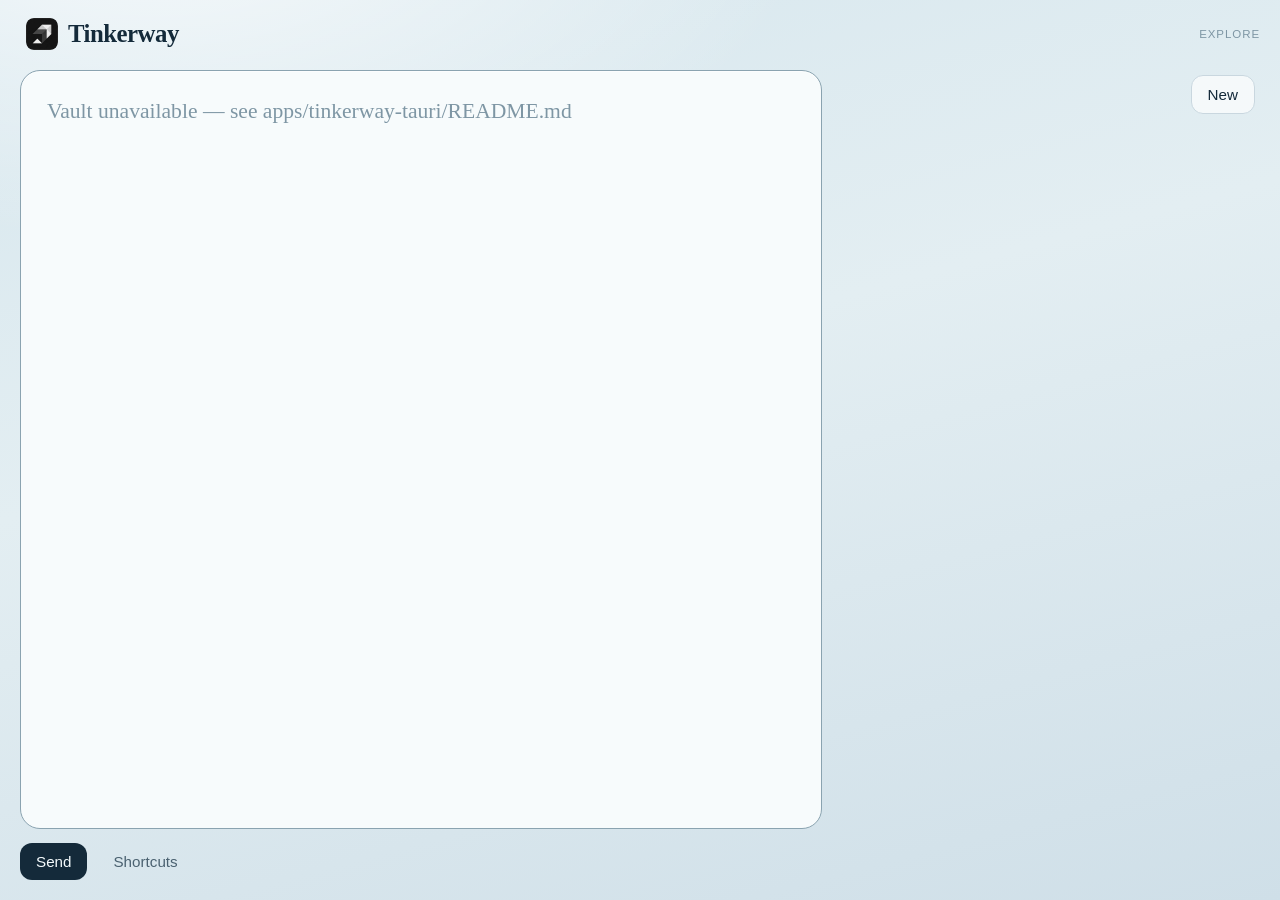
==== apps/tinkerway-tauri/ui/index.html @ d60126c3 "Try private capture in Tauri (bake-off explore). Add apps/tinkerway-tauri beside the GPUI shell: Tau" ====
<!DOCTYPE html>
<html lang="en">
  <head>
    <meta charset="UTF-8" />
    <meta name="viewport" content="width=device-width, initial-scale=1.0" />
    <title>Tinkerway</title>
    <link rel="stylesheet" href="styles.css" />
  </head>
  <body>
    <div id="app" class="app">
      <header class="topbar">
        <button type="button" class="brand" id="btn-home" aria-label="Tinkerway home">
          <img src="tinkerway-icon.png" width="32" height="32" alt="" />
          <span class="brand-name">Tinkerway</span>
        </button>
        <span class="explore-tag" title="Bake-off shell — not the shipping GPUI app">explore</span>
      </header>

      <main id="home" class="home">
        <section class="compose-pane" aria-label="Write">
          <div id="write-card" class="write-card">
            <textarea
              id="compose"
              class="compose"
              placeholder="What's new?"
              rows="8"
              spellcheck="true"
              autofocus
            ></textarea>
          </div>
          <div id="read-card" class="read-card hidden" aria-live="polite">
            <pre id="read-body" class="read-body"></pre>
          </div>
          <div class="compose-actions">
            <button type="button" class="btn primary" id="btn-send">Send</button>
            <button type="button" class="btn ghost" id="btn-shortcuts">Shortcuts</button>
          </div>
        </section>

        <aside class="library" aria-label="Library">
          <div class="library-toolbar">
            <button type="button" class="btn secondary" id="btn-new">New</button>
          </div>
          <ul id="note-list" class="note-list"></ul>
        </aside>
      </main>

      <section id="shortcuts" class="shortcuts hidden" aria-label="Shortcuts">
        <div class="shortcuts-panel">
          <h1>Shortcuts</h1>
          <ul>
            <li><kbd data-mod>⌘</kbd><kbd>Enter</kbd> Send</li>
            <li><kbd data-mod>⌘</kbd><kbd>N</kbd> New</li>
            <li><kbd>?</kbd> Shortcuts (after leaving the field)</li>
            <li><kbd>Esc</kbd> Leave / close</li>
          </ul>
          <p class="hint">Enter stays a newline in the writing field.</p>
          <button type="button" class="btn primary" id="btn-close-shortcuts">Back</button>
        </div>
      </section>
    </div>
    <script src="app.js"></script>
  </body>
</html>
---- apps/tinkerway-tauri/ui/styles.css ----
:root {
  --mist: #f7fbfc;
  --ink: #142a3a;
  --time: #7e96a4;
  --horizon: #c9d7df;
  --slate: #4a6170;
  --focus: #8aa3b0;
  --card: #eef5f7;
  --page: #e3eef2;
  --library: 420px;
  --row: 72px;
  --radius: 20px;
  --font: "Iowan Old Style", "Palatino Linotype", Palatino, "Book Antiqua", Georgia, serif;
  --ui: "Avenir Next", "Segoe UI", "Helvetica Neue", sans-serif;
}

* {
  box-sizing: border-box;
}

html,
body {
  margin: 0;
  height: 100%;
  background:
    radial-gradient(1200px 600px at 12% -10%, #ffffffcc, transparent 55%),
    linear-gradient(165deg, #d7e7ee 0%, var(--page) 42%, #cfdfe8 100%);
  color: var(--ink);
  font-family: var(--ui);
}

.app {
  height: 100%;
  display: flex;
  flex-direction: column;
  min-height: 100vh;
}

.topbar {
  display: flex;
  align-items: center;
  gap: 12px;
  padding: 14px 20px 8px;
}

.brand {
  display: inline-flex;
  align-items: center;
  gap: 10px;
  border: 0;
  background: transparent;
  color: var(--ink);
  cursor: pointer;
  padding: 4px 6px;
  border-radius: 12px;
}

.brand:hover {
  background: #ffffff55;
}

.brand img {
  border-radius: 8px;
  display: block;
}

.brand-name {
  font-family: var(--font);
  font-size: 1.55rem;
  font-weight: 600;
  letter-spacing: -0.02em;
}

.explore-tag {
  margin-left: auto;
  font-size: 0.72rem;
  letter-spacing: 0.08em;
  text-transform: uppercase;
  color: var(--time);
}

.home {
  flex: 1;
  display: grid;
  grid-template-columns: 1fr var(--library);
  gap: 18px;
  padding: 8px 20px 20px;
  min-height: 0;
}

.compose-pane {
  display: flex;
  flex-direction: column;
  min-width: 0;
  min-height: 0;
  animation: rise 420ms ease-out;
}

.write-card,
.read-card {
  flex: 1;
  min-height: 280px;
  background: var(--mist);
  border: 1px solid color-mix(in srgb, var(--horizon) 85%, var(--slate));
  border-radius: var(--radius);
  padding: 22px 24px;
  box-shadow: 0 1px 0 #ffffffaa inset;
}

.write-card:focus-within {
  border-color: var(--focus);
}

.compose {
  width: 100%;
  height: 100%;
  min-height: 240px;
  resize: none;
  border: 0;
  outline: none;
  background: transparent;
  color: var(--ink);
  font-family: var(--font);
  font-size: 1.35rem;
  line-height: 1.55;
}

.compose::placeholder {
  color: var(--time);
}

.read-body {
  margin: 0;
  white-space: pre-wrap;
  word-break: break-word;
  font-family: var(--font);
  font-size: 1.35rem;
  line-height: 1.55;
  color: var(--ink);
}

.compose-actions {
  display: flex;
  gap: 10px;
  margin-top: 14px;
}

.library {
  display: flex;
  flex-direction: column;
  min-height: 0;
  border: 1px solid transparent;
  border-radius: calc(var(--radius) - 4px);
  padding: 4px;
  animation: rise 520ms ease-out;
}

.library:focus-within {
  border-color: var(--focus);
}

.library-toolbar {
  display: flex;
  justify-content: flex-end;
  margin-bottom: 8px;
}

.note-list {
  list-style: none;
  margin: 0;
  padding: 0;
  overflow: auto;
  flex: 1;
  min-height: 0;
}

.note-row {
  height: var(--row);
  min-height: var(--row);
  max-height: var(--row);
  display: flex;
  flex-direction: column;
  justify-content: center;
  gap: 4px;
  padding: 0 14px;
  border-radius: 14px;
  cursor: pointer;
  border: 0;
  width: 100%;
  text-align: left;
  background: transparent;
  color: inherit;
  font: inherit;
}

.note-row:hover {
  background: #ffffff66;
}

.note-row.active {
  background: #ffffffaa;
}

.note-title {
  font-family: var(--font);
  font-size: 1.05rem;
  white-space: nowrap;
  overflow: hidden;
  text-overflow: ellipsis;
}

.note-time {
  font-size: 0.78rem;
  color: var(--time);
}

.btn {
  border: 0;
  border-radius: 12px;
  padding: 10px 16px;
  font: inherit;
  font-size: 0.95rem;
  cursor: pointer;
  transition: transform 120ms ease, background 160ms ease;
}

.btn:active {
  transform: translateY(1px);
}

.btn.primary {
  background: var(--ink);
  color: #f4fafc;
}

.btn.secondary {
  background: #ffffffaa;
  color: var(--ink);
  border: 1px solid var(--horizon);
}

.btn.ghost {
  background: transparent;
  color: var(--slate);
}

.shortcuts {
  position: fixed;
  inset: 0;
  background: color-mix(in srgb, var(--page) 72%, #0a1a24);
  display: grid;
  place-items: center;
  padding: 24px;
  animation: fade 180ms ease;
}

.shortcuts-panel {
  width: min(420px, 100%);
  background: var(--mist);
  border-radius: var(--radius);
  border: 1px solid var(--horizon);
  padding: 28px 26px;
}

.shortcuts-panel h1 {
  margin: 0 0 16px;
  font-family: var(--font);
  font-size: 1.6rem;
}

.shortcuts-panel ul {
  margin: 0 0 12px;
  padding: 0;
  list-style: none;
  display: grid;
  gap: 10px;
}

.shortcuts-panel li {
  display: flex;
  align-items: center;
  gap: 8px;
  color: var(--slate);
}

kbd {
  display: inline-flex;
  align-items: center;
  justify-content: center;
  min-width: 1.6em;
  padding: 2px 7px;
  border-radius: 6px;
  border: 1px solid var(--horizon);
  background: #fff;
  font-family: var(--ui);
  font-size: 0.8rem;
  color: var(--ink);
}

.hint {
  color: var(--time);
  font-size: 0.85rem;
  margin: 0 0 18px;
}

.hidden {
  display: none !important;
}

@keyframes rise {
  from {
    opacity: 0;
    transform: translateY(8px);
  }
  to {
    opacity: 1;
    transform: translateY(0);
  }
}

@keyframes fade {
  from {
    opacity: 0;
  }
  to {
    opacity: 1;
  }
}

@media (max-width: 900px) {
  .home {
    grid-template-columns: 1fr;
  }

  .library {
    max-height: 40vh;
  }
}
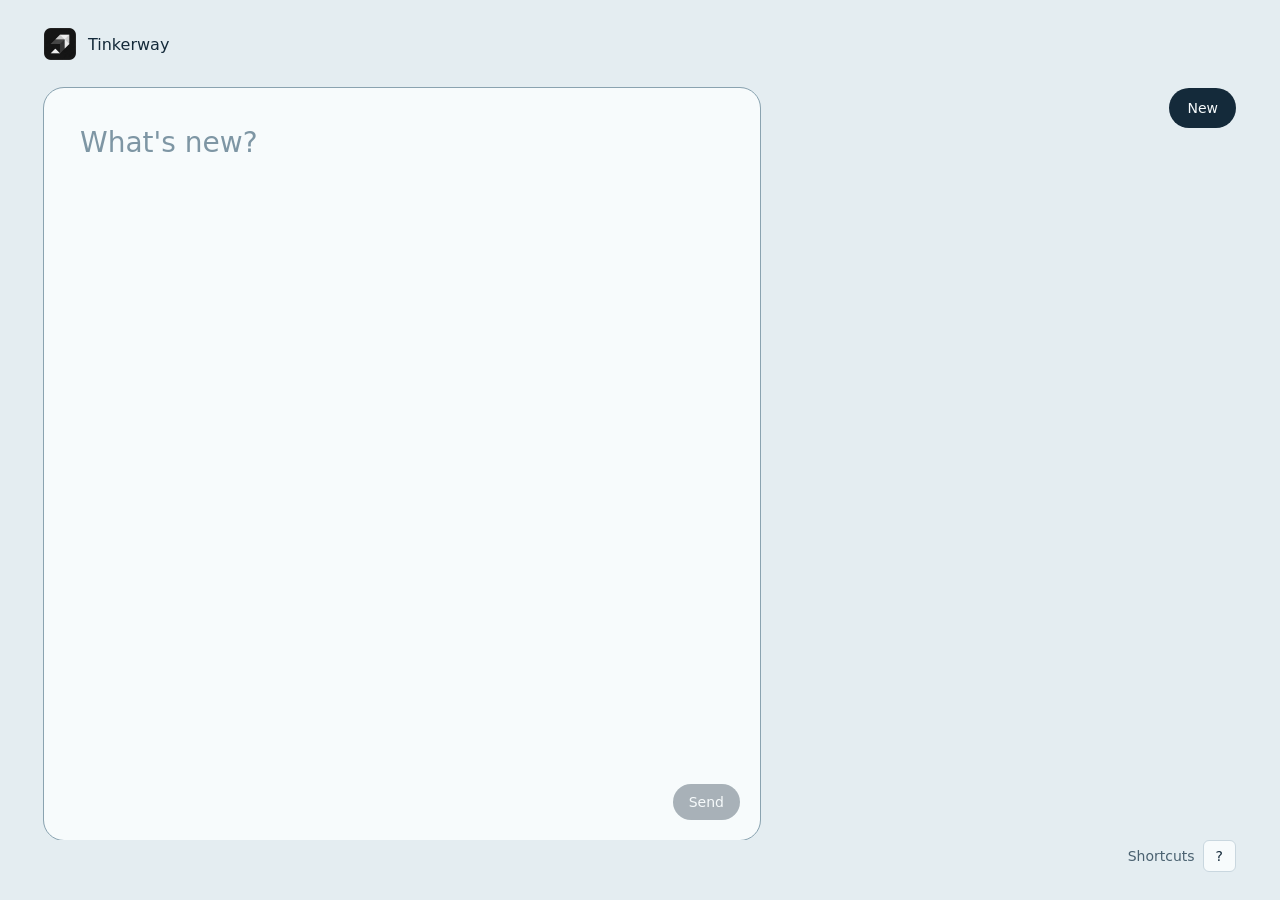
==== commit 0c396fca: "Match Tauri capture chrome to GPUI Demo v1. Bring the bake-off shell to the same layout and demo pat" ====
--- a/apps/tinkerway-tauri/ui/index.html
+++ b/apps/tinkerway-tauri/ui/index.html
@@ -8,56 +8,96 @@
   </head>
   <body>
     <div id="app" class="app">
-      <header class="topbar">
+      <header class="chrome">
         <button type="button" class="brand" id="btn-home" aria-label="Tinkerway home">
           <img src="tinkerway-icon.png" width="32" height="32" alt="" />
           <span class="brand-name">Tinkerway</span>
         </button>
-        <span class="explore-tag" title="Bake-off shell — not the shipping GPUI app">explore</span>
+        <div id="breadcrumb" class="breadcrumb hidden" aria-hidden="true">
+          <span class="crumb-sep">></span>
+          <span class="crumb-label">Shortcuts</span>
+        </div>
+        <button
+          type="button"
+          class="chrome-close hidden"
+          id="btn-close-shortcuts"
+          aria-label="Close shortcuts"
+        >
+          ×
+        </button>
       </header>
 
       <main id="home" class="home">
         <section class="compose-pane" aria-label="Write">
-          <div id="write-card" class="write-card">
+          <div id="write-card" class="mist-card write-card">
             <textarea
               id="compose"
               class="compose"
               placeholder="What's new?"
-              rows="8"
               spellcheck="true"
               autofocus
             ></textarea>
+            <button type="button" class="pill send" id="btn-send" disabled>
+              <span class="pill-label">Send</span>
+              <span class="pill-chord hidden" id="send-chord" data-chord="mod-enter"></span>
+            </button>
           </div>
-          <div id="read-card" class="read-card hidden" aria-live="polite">
-            <pre id="read-body" class="read-body"></pre>
-          </div>
-          <div class="compose-actions">
-            <button type="button" class="btn primary" id="btn-send">Send</button>
-            <button type="button" class="btn ghost" id="btn-shortcuts">Shortcuts</button>
+          <div id="read-card" class="mist-card read-card hidden" aria-live="polite">
+            <div class="view-label">View</div>
+            <div id="read-body" class="read-body"></div>
           </div>
         </section>
 
         <aside class="library" aria-label="Library">
           <div class="library-toolbar">
-            <button type="button" class="btn secondary" id="btn-new">New</button>
+            <button type="button" class="pill new" id="btn-new">
+              <span class="pill-label">New</span>
+              <span class="pill-chord hidden" id="new-chord" data-chord="mod-n"></span>
+            </button>
           </div>
           <ul id="note-list" class="note-list"></ul>
         </aside>
       </main>
 
-      <section id="shortcuts" class="shortcuts hidden" aria-label="Shortcuts">
-        <div class="shortcuts-panel">
-          <h1>Shortcuts</h1>
-          <ul>
-            <li><kbd data-mod>⌘</kbd><kbd>Enter</kbd> Send</li>
-            <li><kbd data-mod>⌘</kbd><kbd>N</kbd> New</li>
-            <li><kbd>?</kbd> Shortcuts (after leaving the field)</li>
-            <li><kbd>Esc</kbd> Leave / close</li>
-          </ul>
-          <p class="hint">Enter stays a newline in the writing field.</p>
-          <button type="button" class="btn primary" id="btn-close-shortcuts">Back</button>
-        </div>
+      <section id="shortcuts" class="shortcuts-page hidden" aria-label="Shortcuts">
+        <p class="shortcuts-intro">
+          Hold <kbd class="keycap" data-mod-name>Cmd</kbd> to see the shortcut keys anywhere in the
+          app.
+        </p>
+        <ul class="shortcut-rows">
+          <li class="shortcut-row">
+            <div class="shortcut-keys"><kbd class="keycap">?</kbd></div>
+            <span class="shortcut-label">Shortcuts</span>
+          </li>
+          <li class="shortcut-row">
+            <div class="shortcut-keys">
+              <kbd class="keycap" data-mod-name>Cmd</kbd>
+              <span class="plus">+</span>
+              <kbd class="keycap">Enter</kbd>
+            </div>
+            <span class="shortcut-label">Send</span>
+          </li>
+          <li class="shortcut-row">
+            <div class="shortcut-keys">
+              <kbd class="keycap" data-mod-name>Cmd</kbd>
+              <span class="plus">+</span>
+              <kbd class="keycap">N</kbd>
+            </div>
+            <span class="shortcut-label">New</span>
+          </li>
+          <li class="shortcut-row">
+            <div class="shortcut-keys"><kbd class="keycap">esc</kbd></div>
+            <span class="shortcut-label">Leave</span>
+          </li>
+        </ul>
       </section>
+
+      <footer class="shortcuts-hint">
+        <button type="button" class="hint-btn" id="btn-shortcuts">
+          <span>Shortcuts</span>
+          <kbd class="keycap">?</kbd>
+        </button>
+      </footer>
     </div>
     <script src="app.js"></script>
   </body>
--- a/apps/tinkerway-tauri/ui/styles.css
+++ b/apps/tinkerway-tauri/ui/styles.css
@@ -1,3 +1,5 @@
+/* Match GPUI Demo v1 capture chrome (app/src/home.rs). */
+
 :root {
   --mist: #f7fbfc;
   --ink: #142a3a;
@@ -5,13 +7,19 @@
   --horizon: #c9d7df;
   --slate: #4a6170;
   --focus: #8aa3b0;
-  --card: #eef5f7;
-  --page: #e3eef2;
+  --page: #e4edf1;
+  --view: #3e5563;
+  --chord: #c5d4de;
   --library: 420px;
   --row: 72px;
   --radius: 20px;
-  --font: "Iowan Old Style", "Palatino Linotype", Palatino, "Book Antiqua", Georgia, serif;
-  --ui: "Avenir Next", "Segoe UI", "Helvetica Neue", sans-serif;
+  --pad-x: 44px;
+  --ui:
+    system-ui,
+    -apple-system,
+    "Segoe UI",
+    "Helvetica Neue",
+    sans-serif;
 }
 
 * {
@@ -22,317 +30,385 @@
 body {
   margin: 0;
   height: 100%;
-  background:
-    radial-gradient(1200px 600px at 12% -10%, #ffffffcc, transparent 55%),
-    linear-gradient(165deg, #d7e7ee 0%, var(--page) 42%, #cfdfe8 100%);
+  background: var(--page);
   color: var(--ink);
   font-family: var(--ui);
 }
 
 .app {
   height: 100%;
+  min-height: 100vh;
   display: flex;
   flex-direction: column;
-  min-height: 100vh;
-}
-
-.topbar {
-  display: flex;
-  align-items: center;
+}
+
+.chrome {
+  display: flex;
+  flex-direction: row;
+  align-items: center;
+  padding: 28px var(--pad-x) 12px;
   gap: 12px;
-  padding: 14px 20px 8px;
+  flex-shrink: 0;
 }
 
 .brand {
   display: inline-flex;
   align-items: center;
-  gap: 10px;
+  gap: 12px;
   border: 0;
   background: transparent;
   color: var(--ink);
   cursor: pointer;
-  padding: 4px 6px;
-  border-radius: 12px;
-}
-
-.brand:hover {
-  background: #ffffff55;
+  padding: 0;
+  font: inherit;
 }
 
 .brand img {
-  border-radius: 8px;
   display: block;
+  /* Transparent treatment — no rounded mask that fights the PNG. */
 }
 
 .brand-name {
-  font-family: var(--font);
-  font-size: 1.55rem;
-  font-weight: 600;
-  letter-spacing: -0.02em;
-}
-
-.explore-tag {
+  font-size: 16px;
+  font-weight: 500;
+}
+
+.breadcrumb {
+  display: inline-flex;
+  align-items: center;
+  gap: 12px;
+  font-size: 16px;
+  font-weight: 500;
+}
+
+.crumb-sep {
+  color: var(--time);
+}
+
+.chrome-close {
   margin-left: auto;
-  font-size: 0.72rem;
-  letter-spacing: 0.08em;
-  text-transform: uppercase;
-  color: var(--time);
+  width: 32px;
+  height: 32px;
+  border: 0;
+  background: transparent;
+  color: var(--ink);
+  font-size: 22px;
+  line-height: 1;
+  cursor: pointer;
+  display: flex;
+  align-items: center;
+  justify-content: center;
 }
 
 .home {
   flex: 1;
-  display: grid;
-  grid-template-columns: 1fr var(--library);
-  gap: 18px;
-  padding: 8px 20px 20px;
-  min-height: 0;
+  display: flex;
+  flex-direction: row;
+  gap: 56px;
+  padding: 16px var(--pad-x) 0;
+  min-height: 0;
+  overflow: hidden;
 }
 
 .compose-pane {
+  flex: 1;
+  min-width: 0;
+  min-height: 0;
   display: flex;
   flex-direction: column;
-  min-width: 0;
-  min-height: 0;
-  animation: rise 420ms ease-out;
-}
-
-.write-card,
+}
+
+.mist-card {
+  position: relative;
+  flex: 1;
+  min-height: 0;
+  display: flex;
+  flex-direction: column;
+  background: var(--mist);
+  border-radius: var(--radius);
+  overflow: hidden;
+}
+
+.write-card {
+  /* Writing: no border — soft mist only (GPUI). */
+  border: 0;
+}
+
+.write-card:focus-within {
+  outline: 1px solid var(--focus);
+  outline-offset: 0;
+}
+
 .read-card {
-  flex: 1;
-  min-height: 280px;
-  background: var(--mist);
-  border: 1px solid color-mix(in srgb, var(--horizon) 85%, var(--slate));
-  border-radius: var(--radius);
-  padding: 22px 24px;
-  box-shadow: 0 1px 0 #ffffffaa inset;
-}
-
-.write-card:focus-within {
-  border-color: var(--focus);
+  border: 1px solid var(--horizon);
+  padding: 36px;
+  gap: 16px;
+  overflow: auto;
 }
 
 .compose {
+  flex: 1;
   width: 100%;
-  height: 100%;
-  min-height: 240px;
+  min-height: 0;
   resize: none;
   border: 0;
   outline: none;
   background: transparent;
   color: var(--ink);
-  font-family: var(--font);
-  font-size: 1.35rem;
-  line-height: 1.55;
+  font-family: var(--ui);
+  font-size: 28px;
+  line-height: 38px;
+  padding: 36px 36px 80px;
 }
 
 .compose::placeholder {
   color: var(--time);
+}
+
+.view-label {
+  font-size: 13px;
+  color: var(--slate);
 }
 
 .read-body {
   margin: 0;
   white-space: pre-wrap;
   word-break: break-word;
-  font-family: var(--font);
-  font-size: 1.35rem;
-  line-height: 1.55;
-  color: var(--ink);
-}
-
-.compose-actions {
-  display: flex;
-  gap: 10px;
-  margin-top: 14px;
+  font-family: var(--ui);
+  font-size: 28px;
+  line-height: 38px;
+  color: var(--view);
+}
+
+.pill {
+  display: inline-flex;
+  flex-direction: row;
+  align-items: center;
+  gap: 12px;
+  height: 36px;
+  padding: 0 16px;
+  border: 0;
+  border-radius: 18px;
+  background: var(--ink);
+  color: var(--mist);
+  font: inherit;
+  font-size: 14px;
+  font-weight: 500;
+  cursor: pointer;
+}
+
+.pill.new {
+  height: 40px;
+  padding: 0 18px;
+  border-radius: 20px;
+}
+
+.pill:disabled,
+.pill.is-dim {
+  opacity: 0.35;
+  cursor: default;
+}
+
+.pill-chord {
+  font-size: 13px;
+  font-weight: 400;
+  color: var(--chord);
+}
+
+.send {
+  position: absolute;
+  bottom: 20px;
+  right: 20px;
 }
 
 .library {
   display: flex;
   flex-direction: column;
-  min-height: 0;
-  border: 1px solid transparent;
-  border-radius: calc(var(--radius) - 4px);
-  padding: 4px;
-  animation: rise 520ms ease-out;
-}
-
-.library:focus-within {
-  border-color: var(--focus);
+  width: var(--library);
+  flex-shrink: 0;
+  min-height: 0;
+  gap: 48px;
 }
 
 .library-toolbar {
   display: flex;
   justify-content: flex-end;
-  margin-bottom: 8px;
+  flex-shrink: 0;
 }
 
 .note-list {
   list-style: none;
   margin: 0;
   padding: 0;
-  overflow: auto;
+  overflow-y: auto;
   flex: 1;
   min-height: 0;
 }
 
 .note-row {
+  display: flex;
+  flex-direction: row;
+  align-items: center;
+  gap: 20px;
   height: var(--row);
   min-height: var(--row);
   max-height: var(--row);
-  display: flex;
-  flex-direction: column;
-  justify-content: center;
-  gap: 4px;
-  padding: 0 14px;
-  border-radius: 14px;
-  cursor: pointer;
-  border: 0;
+  padding: 0 8px;
+  border: 0;
+  border-bottom: 1px solid var(--horizon);
+  border-radius: 0;
   width: 100%;
   text-align: left;
   background: transparent;
   color: inherit;
   font: inherit;
+  cursor: pointer;
+  flex-shrink: 0;
 }
 
 .note-row:hover {
-  background: #ffffff66;
-}
-
-.note-row.active {
-  background: #ffffffaa;
+  background: transparent;
+}
+
+.note-mark {
+  flex-shrink: 0;
+  width: 3px;
+  height: 22px;
+  border-radius: 2px;
+  background: transparent;
+}
+
+.note-row.active .note-mark {
+  background: var(--ink);
 }
 
 .note-title {
-  font-family: var(--font);
-  font-size: 1.05rem;
+  flex: 1;
+  min-width: 0;
+  font-size: 16px;
   white-space: nowrap;
   overflow: hidden;
   text-overflow: ellipsis;
 }
 
-.note-time {
-  font-size: 0.78rem;
+.note-row.active .note-title {
+  font-weight: 500;
+}
+
+.note-when {
+  flex-shrink: 0;
+  width: 96px;
+  font-size: 13px;
   color: var(--time);
-}
-
-.btn {
-  border: 0;
-  border-radius: 12px;
-  padding: 10px 16px;
-  font: inherit;
-  font-size: 0.95rem;
-  cursor: pointer;
-  transition: transform 120ms ease, background 160ms ease;
-}
-
-.btn:active {
-  transform: translateY(1px);
-}
-
-.btn.primary {
-  background: var(--ink);
-  color: #f4fafc;
-}
-
-.btn.secondary {
-  background: #ffffffaa;
-  color: var(--ink);
-  border: 1px solid var(--horizon);
-}
-
-.btn.ghost {
-  background: transparent;
-  color: var(--slate);
-}
-
-.shortcuts {
-  position: fixed;
-  inset: 0;
-  background: color-mix(in srgb, var(--page) 72%, #0a1a24);
-  display: grid;
-  place-items: center;
-  padding: 24px;
-  animation: fade 180ms ease;
-}
-
-.shortcuts-panel {
-  width: min(420px, 100%);
-  background: var(--mist);
-  border-radius: var(--radius);
-  border: 1px solid var(--horizon);
-  padding: 28px 26px;
-}
-
-.shortcuts-panel h1 {
-  margin: 0 0 16px;
-  font-family: var(--font);
-  font-size: 1.6rem;
-}
-
-.shortcuts-panel ul {
-  margin: 0 0 12px;
+  text-align: right;
+}
+
+.shortcuts-page {
+  flex: 1;
+  display: flex;
+  flex-direction: column;
+  gap: 32px;
+  padding: 8px var(--pad-x) 0;
+  min-height: 0;
+  overflow: auto;
+}
+
+.shortcuts-intro {
+  margin: 0;
+  font-size: 32px;
+  line-height: 1.25;
+  display: flex;
+  flex-wrap: wrap;
+  align-items: center;
+  gap: 12px;
+}
+
+.shortcut-rows {
+  list-style: none;
+  margin: 0;
   padding: 0;
-  list-style: none;
-  display: grid;
-  gap: 10px;
-}
-
-.shortcuts-panel li {
-  display: flex;
+  width: min(520px, 100%);
+}
+
+.shortcut-row {
+  display: flex;
+  flex-direction: row;
+  align-items: center;
+  gap: 20px;
+  height: 56px;
+  border-bottom: 1px solid var(--horizon);
+}
+
+.shortcut-keys {
+  width: 210px;
+  flex-shrink: 0;
+  display: flex;
+  flex-direction: row;
   align-items: center;
   gap: 8px;
-  color: var(--slate);
-}
-
-kbd {
+}
+
+.shortcut-label {
+  font-size: 18px;
+}
+
+.plus {
+  color: var(--time);
+}
+
+.keycap {
   display: inline-flex;
   align-items: center;
   justify-content: center;
-  min-width: 1.6em;
-  padding: 2px 7px;
+  height: 32px;
+  min-width: 32px;
+  padding: 0 12px;
   border-radius: 6px;
   border: 1px solid var(--horizon);
-  background: #fff;
+  background: var(--mist);
   font-family: var(--ui);
-  font-size: 0.8rem;
+  font-size: 14px;
+  font-weight: 400;
   color: var(--ink);
-}
-
-.hint {
-  color: var(--time);
-  font-size: 0.85rem;
-  margin: 0 0 18px;
+  box-sizing: border-box;
+}
+
+.shortcuts-hint {
+  display: flex;
+  flex-direction: row;
+  justify-content: flex-end;
+  align-items: center;
+  padding: 0 var(--pad-x) 28px;
+  flex-shrink: 0;
+}
+
+.hint-btn {
+  display: inline-flex;
+  flex-direction: row;
+  align-items: center;
+  gap: 8px;
+  border: 0;
+  background: transparent;
+  color: var(--slate);
+  font: inherit;
+  font-size: 14px;
+  cursor: pointer;
+  padding: 0;
 }
 
 .hidden {
   display: none !important;
 }
 
-@keyframes rise {
-  from {
-    opacity: 0;
-    transform: translateY(8px);
-  }
-  to {
-    opacity: 1;
-    transform: translateY(0);
-  }
-}
-
-@keyframes fade {
-  from {
-    opacity: 0;
-  }
-  to {
-    opacity: 1;
-  }
-}
-
 @media (max-width: 900px) {
   .home {
-    grid-template-columns: 1fr;
+    flex-direction: column;
+    gap: 24px;
   }
 
   .library {
+    width: 100%;
     max-height: 40vh;
+    gap: 16px;
   }
 }
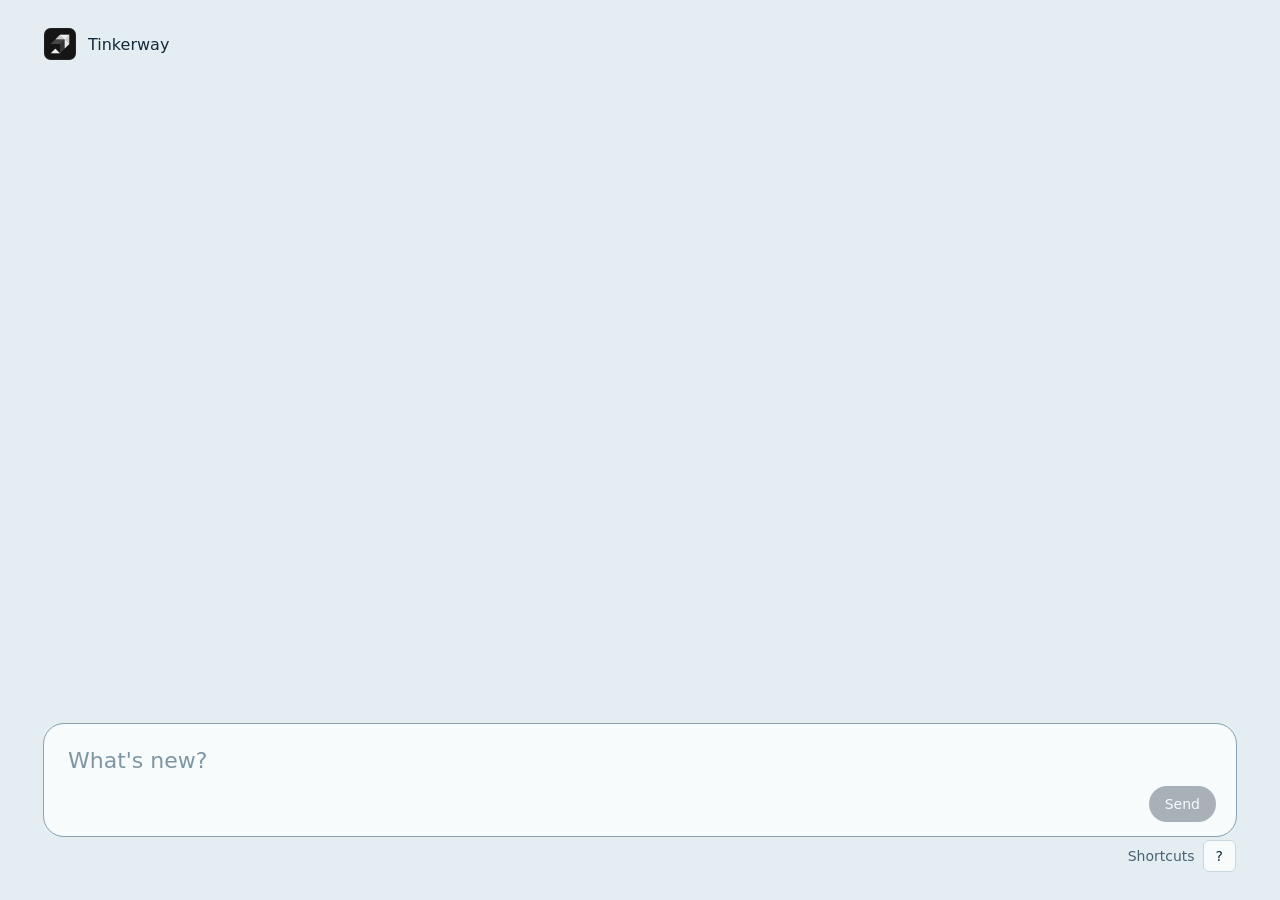
==== commit 423a77d4: "Show sent notes above the field, and open one to read it. - The field stays at the bottom and grows " ====
--- a/apps/tinkerway-tauri/ui/index.html
+++ b/apps/tinkerway-tauri/ui/index.html
@@ -28,35 +28,26 @@
       </header>
 
       <main id="home" class="home">
-        <section class="compose-pane" aria-label="Write">
-          <div id="write-card" class="mist-card write-card">
-            <textarea
-              id="compose"
-              class="compose"
-              placeholder="What's new?"
-              spellcheck="true"
-              autofocus
-            ></textarea>
+        <div id="thread" class="thread">
+          <ul id="note-list" class="note-list" aria-label="Notes"></ul>
+        </div>
+
+        <div id="write-card" class="composer">
+          <textarea
+            id="compose"
+            class="compose"
+            rows="1"
+            placeholder="What's new?"
+            spellcheck="true"
+            autofocus
+          ></textarea>
+          <div class="composer-bar">
             <button type="button" class="pill send" id="btn-send" disabled>
               <span class="pill-label">Send</span>
               <span class="pill-chord hidden" id="send-chord" data-chord="mod-enter"></span>
             </button>
           </div>
-          <div id="read-card" class="mist-card read-card hidden" aria-live="polite">
-            <div class="view-label">View</div>
-            <div id="read-body" class="read-body"></div>
-          </div>
-        </section>
-
-        <aside class="library" aria-label="Library">
-          <div class="library-toolbar">
-            <button type="button" class="pill new" id="btn-new">
-              <span class="pill-label">New</span>
-              <span class="pill-chord hidden" id="new-chord" data-chord="mod-n"></span>
-            </button>
-          </div>
-          <ul id="note-list" class="note-list"></ul>
-        </aside>
+        </div>
       </main>
 
       <section id="shortcuts" class="shortcuts-page hidden" aria-label="Shortcuts">
@@ -78,14 +69,6 @@
             <span class="shortcut-label">Send</span>
           </li>
           <li class="shortcut-row">
-            <div class="shortcut-keys">
-              <kbd class="keycap" data-mod-name>Cmd</kbd>
-              <span class="plus">+</span>
-              <kbd class="keycap">N</kbd>
-            </div>
-            <span class="shortcut-label">New</span>
-          </li>
-          <li class="shortcut-row">
             <div class="shortcut-keys"><kbd class="keycap">esc</kbd></div>
             <span class="shortcut-label">Leave</span>
           </li>
@@ -98,6 +81,24 @@
           <kbd class="keycap">?</kbd>
         </button>
       </footer>
+
+      <div id="note-modal" class="note-modal hidden">
+        <button type="button" class="note-modal-backdrop" id="btn-modal-backdrop" aria-label="Close"></button>
+        <div
+          class="note-modal-card"
+          role="dialog"
+          aria-modal="true"
+          aria-labelledby="modal-title"
+        >
+          <div class="note-modal-top">
+            <div class="view-label" id="modal-title">View</div>
+            <button type="button" class="modal-close" id="btn-close-note" aria-label="Close">
+              ×
+            </button>
+          </div>
+          <div id="modal-body" class="read-body"></div>
+        </div>
+      </div>
     </div>
     <script src="app.js"></script>
   </body>
--- a/apps/tinkerway-tauri/ui/styles.css
+++ b/apps/tinkerway-tauri/ui/styles.css
@@ -1,4 +1,4 @@
-/* Match GPUI Demo v1 capture chrome (app/src/home.rs). */
+/* Demo v1 capture chrome (Tauri). */
 
 :root {
   --mist: #f7fbfc;
@@ -10,7 +10,6 @@
   --page: #e4edf1;
   --view: #3e5563;
   --chord: #c5d4de;
-  --library: 420px;
   --row: 72px;
   --radius: 20px;
   --pad-x: 44px;
@@ -103,62 +102,55 @@
 .home {
   flex: 1;
   display: flex;
-  flex-direction: row;
-  gap: 56px;
-  padding: 16px var(--pad-x) 0;
+  flex-direction: column;
+  gap: 12px;
+  padding: 8px var(--pad-x) 0;
   min-height: 0;
-  overflow: hidden;
-}
-
-.compose-pane {
-  flex: 1;
-  min-width: 0;
-  min-height: 0;
-  display: flex;
-  flex-direction: column;
-}
-
-.mist-card {
-  position: relative;
+}
+
+.thread {
   flex: 1;
   min-height: 0;
+  overflow-y: auto;
+  display: flex;
+  flex-direction: column;
+}
+
+.composer {
+  flex-shrink: 0;
   display: flex;
   flex-direction: column;
   background: var(--mist);
   border-radius: var(--radius);
-  overflow: hidden;
-}
-
-.write-card {
-  /* Writing: no border — soft mist only (GPUI). */
-  border: 0;
-}
-
-.write-card:focus-within {
+  padding: 16px 16px 12px;
+  margin-bottom: 4px;
+}
+
+.composer:focus-within {
   outline: 1px solid var(--focus);
   outline-offset: 0;
 }
 
-.read-card {
-  border: 1px solid var(--horizon);
-  padding: 36px;
-  gap: 16px;
-  overflow: auto;
-}
-
 .compose {
-  flex: 1;
   width: 100%;
-  min-height: 0;
+  min-height: 30px;
+  max-height: 240px;
   resize: none;
   border: 0;
   outline: none;
   background: transparent;
   color: var(--ink);
   font-family: var(--ui);
-  font-size: 28px;
-  line-height: 38px;
-  padding: 36px 36px 80px;
+  font-size: 22px;
+  line-height: 30px;
+  padding: 6px 8px 0;
+  overflow: hidden;
+}
+
+.composer-bar {
+  display: flex;
+  justify-content: flex-end;
+  padding: 10px 4px 2px;
 }
 
 .compose::placeholder {
@@ -197,12 +189,6 @@
   cursor: pointer;
 }
 
-.pill.new {
-  height: 40px;
-  padding: 0 18px;
-  border-radius: 20px;
-}
-
 .pill:disabled,
 .pill.is-dim {
   opacity: 0.35;
@@ -215,34 +201,12 @@
   color: var(--chord);
 }
 
-.send {
-  position: absolute;
-  bottom: 20px;
-  right: 20px;
-}
-
-.library {
-  display: flex;
-  flex-direction: column;
-  width: var(--library);
-  flex-shrink: 0;
-  min-height: 0;
-  gap: 48px;
-}
-
-.library-toolbar {
-  display: flex;
-  justify-content: flex-end;
-  flex-shrink: 0;
-}
-
 .note-list {
   list-style: none;
   margin: 0;
-  padding: 0;
-  overflow-y: auto;
-  flex: 1;
-  min-height: 0;
+  margin-top: auto;
+  padding: 8px 8px 0;
+  width: 100%;
 }
 
 .note-row {
@@ -396,19 +360,69 @@
   padding: 0;
 }
 
+.note-modal {
+  position: fixed;
+  inset: 0;
+  z-index: 20;
+  display: flex;
+  align-items: center;
+  justify-content: center;
+  padding: 48px 32px;
+}
+
+.note-modal-backdrop {
+  position: absolute;
+  inset: 0;
+  border: 0;
+  padding: 0;
+  background: rgba(20, 42, 58, 0.32);
+  cursor: pointer;
+}
+
+.note-modal-card {
+  position: relative;
+  width: min(720px, 100%);
+  max-height: min(78vh, 760px);
+  display: flex;
+  flex-direction: column;
+  gap: 20px;
+  background: var(--mist);
+  border-radius: var(--radius);
+  padding: 28px 32px 36px;
+  box-shadow: 0 24px 80px rgba(20, 42, 58, 0.18);
+}
+
+.note-modal-top {
+  display: flex;
+  align-items: flex-start;
+  gap: 16px;
+}
+
+.note-modal-top .view-label {
+  flex: 1;
+  padding-top: 6px;
+}
+
+.note-modal .read-body {
+  overflow: auto;
+  min-height: 0;
+}
+
+.modal-close {
+  width: 32px;
+  height: 32px;
+  flex-shrink: 0;
+  border: 0;
+  background: transparent;
+  color: var(--ink);
+  font-size: 22px;
+  line-height: 1;
+  cursor: pointer;
+  display: flex;
+  align-items: center;
+  justify-content: center;
+}
+
 .hidden {
   display: none !important;
 }
-
-@media (max-width: 900px) {
-  .home {
-    flex-direction: column;
-    gap: 24px;
-  }
-
-  .library {
-    width: 100%;
-    max-height: 40vh;
-    gap: 16px;
-  }
-}
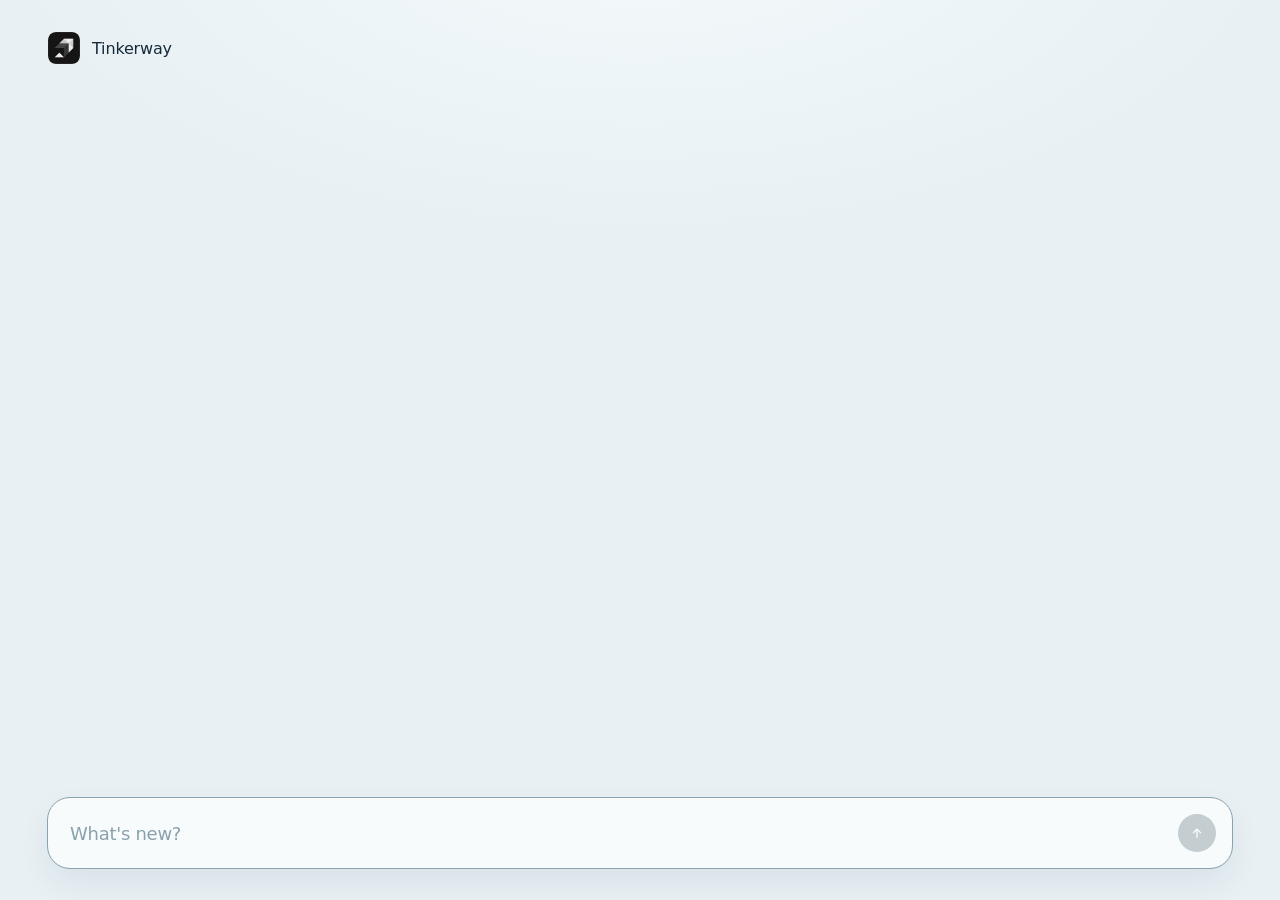
==== commit 397e14b9: "Simplify capture to a messaging-style feed; remove GPUI. Compose sits at the bottom (growing textare" ====
--- a/apps/tinkerway-tauri/ui/index.html
+++ b/apps/tinkerway-tauri/ui/index.html
@@ -13,93 +13,67 @@
           <img src="tinkerway-icon.png" width="32" height="32" alt="" />
           <span class="brand-name">Tinkerway</span>
         </button>
-        <div id="breadcrumb" class="breadcrumb hidden" aria-hidden="true">
-          <span class="crumb-sep">></span>
-          <span class="crumb-label">Shortcuts</span>
-        </div>
-        <button
-          type="button"
-          class="chrome-close hidden"
-          id="btn-close-shortcuts"
-          aria-label="Close shortcuts"
-        >
-          ×
-        </button>
       </header>
 
-      <main id="home" class="home">
-        <div id="thread" class="thread">
-          <ul id="note-list" class="note-list" aria-label="Notes"></ul>
+      <main class="capture" aria-label="Capture">
+        <div id="feed-scroll" class="feed-scroll">
+          <ul id="feed" class="feed" aria-label="Sent captures"></ul>
         </div>
 
-        <div id="write-card" class="composer">
+        <div class="compose-dock">
           <textarea
             id="compose"
             class="compose"
-            rows="1"
             placeholder="What's new?"
             spellcheck="true"
+            rows="1"
             autofocus
           ></textarea>
-          <div class="composer-bar">
-            <button type="button" class="pill send" id="btn-send" disabled>
-              <span class="pill-label">Send</span>
-              <span class="pill-chord hidden" id="send-chord" data-chord="mod-enter"></span>
-            </button>
-          </div>
+          <button
+            type="button"
+            class="send-arrow"
+            id="btn-send"
+            disabled
+            aria-label="Send"
+          >
+            <svg
+              class="send-icon"
+              viewBox="0 0 16 16"
+              width="16"
+              height="16"
+              aria-hidden="true"
+              focusable="false"
+            >
+              <path
+                d="M8 3.2 3.6 7.6l.9.9L7.3 5.7V12.8h1.4V5.7l2.8 2.8.9-.9z"
+                fill="currentColor"
+              />
+            </svg>
+          </button>
         </div>
       </main>
+    </div>
 
-      <section id="shortcuts" class="shortcuts-page hidden" aria-label="Shortcuts">
-        <p class="shortcuts-intro">
-          Hold <kbd class="keycap" data-mod-name>Cmd</kbd> to see the shortcut keys anywhere in the
-          app.
-        </p>
-        <ul class="shortcut-rows">
-          <li class="shortcut-row">
-            <div class="shortcut-keys"><kbd class="keycap">?</kbd></div>
-            <span class="shortcut-label">Shortcuts</span>
-          </li>
-          <li class="shortcut-row">
-            <div class="shortcut-keys">
-              <kbd class="keycap" data-mod-name>Cmd</kbd>
-              <span class="plus">+</span>
-              <kbd class="keycap">Enter</kbd>
-            </div>
-            <span class="shortcut-label">Send</span>
-          </li>
-          <li class="shortcut-row">
-            <div class="shortcut-keys"><kbd class="keycap">esc</kbd></div>
-            <span class="shortcut-label">Leave</span>
-          </li>
-        </ul>
-      </section>
-
-      <footer class="shortcuts-hint">
-        <button type="button" class="hint-btn" id="btn-shortcuts">
-          <span>Shortcuts</span>
-          <kbd class="keycap">?</kbd>
-        </button>
-      </footer>
-
-      <div id="note-modal" class="note-modal hidden">
-        <button type="button" class="note-modal-backdrop" id="btn-modal-backdrop" aria-label="Close"></button>
-        <div
-          class="note-modal-card"
-          role="dialog"
-          aria-modal="true"
-          aria-labelledby="modal-title"
-        >
-          <div class="note-modal-top">
-            <div class="view-label" id="modal-title">View</div>
-            <button type="button" class="modal-close" id="btn-close-note" aria-label="Close">
-              ×
-            </button>
-          </div>
-          <div id="modal-body" class="read-body"></div>
+    <div
+      id="modal"
+      class="modal hidden"
+      role="dialog"
+      aria-modal="true"
+      aria-labelledby="modal-title"
+      hidden
+    >
+      <div class="modal-backdrop" id="modal-backdrop"></div>
+      <div class="modal-panel">
+        <div class="modal-bar">
+          <h2 id="modal-title" class="modal-title">Capture</h2>
+          <button type="button" class="modal-close" id="btn-modal-close" aria-label="Close">
+            ×
+          </button>
         </div>
+        <div id="modal-body" class="modal-body"></div>
       </div>
     </div>
+
     <script src="app.js"></script>
   </body>
 </html>
--- a/apps/tinkerway-tauri/ui/styles.css
+++ b/apps/tinkerway-tauri/ui/styles.css
@@ -1,4 +1,5 @@
-/* Demo v1 capture chrome (Tauri). */
+/* Demo v1 capture — messaging-shaped feed, capture-only (no replies).
+   Motion: Intention-calm — short, soft, prefers-reduced-motion aware. */
 
 :root {
   --mist: #f7fbfc;
@@ -7,12 +8,16 @@
   --horizon: #c9d7df;
   --slate: #4a6170;
   --focus: #8aa3b0;
-  --page: #e4edf1;
-  --view: #3e5563;
-  --chord: #c5d4de;
-  --row: 72px;
-  --radius: 20px;
-  --pad-x: 44px;
+  --page: #e8f0f4;
+  --view: #3a5160;
+  --pad-x: 48px;
+  --radius: 22px;
+  --compose-max: 9.5em;
+  --ease-out: cubic-bezier(0.22, 1, 0.36, 1);
+  --ease-soft: cubic-bezier(0.4, 0, 0.2, 1);
+  --dur-fast: 160ms;
+  --dur: 280ms;
+  --dur-modal: 240ms;
   --ui:
     system-ui,
     -apple-system,
@@ -29,9 +34,12 @@
 body {
   margin: 0;
   height: 100%;
-  background: var(--page);
+  background:
+    radial-gradient(1200px 600px at 50% -10%, #f4fafc 0%, transparent 55%),
+    var(--page);
   color: var(--ink);
   font-family: var(--ui);
+  -webkit-font-smoothing: antialiased;
 }
 
 .app {
@@ -45,8 +53,7 @@
   display: flex;
   flex-direction: row;
   align-items: center;
-  padding: 28px var(--pad-x) 12px;
-  gap: 12px;
+  padding: 32px var(--pad-x) 10px;
   flex-shrink: 0;
 }
 
@@ -60,34 +67,339 @@
   cursor: pointer;
   padding: 0;
   font: inherit;
+  transition: opacity var(--dur-fast) var(--ease-soft);
+}
+
+.brand:hover {
+  opacity: 0.72;
+}
+
+.brand:active {
+  opacity: 0.55;
 }
 
 .brand img {
   display: block;
-  /* Transparent treatment — no rounded mask that fights the PNG. */
+  border-radius: 8px;
 }
 
 .brand-name {
   font-size: 16px;
   font-weight: 500;
-}
-
-.breadcrumb {
+  letter-spacing: -0.01em;
+}
+
+.capture {
+  flex: 1;
+  min-height: 0;
+  display: flex;
+  flex-direction: column;
+  padding: 4px var(--pad-x) 32px;
+  gap: 18px;
+}
+
+/* Feed fills space above pinned compose; overflow scrolls. */
+.feed-scroll {
+  flex: 1 1 auto;
+  min-height: 0;
+  overflow-x: hidden;
+  overflow-y: auto;
+  display: flex;
+  flex-direction: column;
+  scroll-behavior: smooth;
+  mask-image: linear-gradient(to bottom, transparent 0, #000 12px, #000 calc(100% - 8px), #000 100%);
+  -webkit-mask-image: linear-gradient(
+    to bottom,
+    transparent 0,
+    #000 12px,
+    #000 calc(100% - 8px),
+    #000 100%
+  );
+}
+
+.feed {
+  list-style: none;
+  margin: 0;
+  padding: 8px 0 4px;
+  margin-top: auto;
+  width: 100%;
+  display: flex;
+  flex-direction: column;
+  gap: 2px;
+}
+
+.feed-row {
+  display: block;
+  width: 100%;
+  margin: 0;
+  padding: 18px 10px 18px 12px;
+  border: 0;
+  border-radius: 14px;
+  background: transparent;
+  color: inherit;
+  font: inherit;
+  text-align: left;
+  cursor: pointer;
+  flex-shrink: 0;
+  transition:
+    background-color var(--dur-fast) var(--ease-soft),
+    transform var(--dur-fast) var(--ease-soft);
+}
+
+.feed-row + .feed-row {
+  /* Quiet separators without a full rule farm */
+  box-shadow: inset 0 1px 0 color-mix(in srgb, var(--horizon) 85%, transparent);
+}
+
+.feed-row:hover {
+  background: color-mix(in srgb, var(--mist) 70%, transparent);
+}
+
+.feed-row:active {
+  transform: scale(0.997);
+}
+
+.feed-row:focus-visible {
+  outline: 1px solid var(--focus);
+  outline-offset: 0;
+}
+
+.feed-preview {
+  margin: 0;
+  font-size: 17px;
+  line-height: 1.5;
+  letter-spacing: -0.01em;
+  color: var(--view);
+  white-space: pre-wrap;
+  word-break: break-word;
+  display: -webkit-box;
+  -webkit-box-orient: vertical;
+  -webkit-line-clamp: 3;
+  overflow: hidden;
+  transition: color var(--dur-fast) var(--ease-soft);
+}
+
+.feed-row:hover .feed-preview {
+  color: var(--ink);
+}
+
+.feed-meta {
+  margin-top: 10px;
+  font-size: 12px;
+  letter-spacing: 0.01em;
+  color: var(--time);
+  opacity: 0.92;
+}
+
+.feed-row.is-entering {
+  animation: feed-in var(--dur) var(--ease-out) both;
+}
+
+@keyframes feed-in {
+  from {
+    opacity: 0;
+    transform: translateY(12px);
+  }
+  to {
+    opacity: 1;
+    transform: translateY(0);
+  }
+}
+
+.compose-dock {
+  flex: 0 0 auto;
+  display: flex;
+  flex-direction: row;
+  align-items: flex-end;
+  gap: 14px;
+  padding: 16px 16px 16px 22px;
+  background: var(--mist);
+  border-radius: var(--radius);
+  box-shadow:
+    0 1px 0 color-mix(in srgb, #fff 70%, transparent) inset,
+    0 10px 28px rgba(20, 42, 58, 0.05);
+  transition:
+    outline-color var(--dur-fast) var(--ease-soft),
+    box-shadow var(--dur) var(--ease-soft);
+  outline: 1px solid transparent;
+  outline-offset: 0;
+}
+
+.compose-dock:focus-within {
+  outline-color: var(--focus);
+  box-shadow:
+    0 1px 0 color-mix(in srgb, #fff 70%, transparent) inset,
+    0 14px 32px rgba(20, 42, 58, 0.07);
+}
+
+.compose {
+  flex: 1;
+  min-width: 0;
+  min-height: 28px;
+  max-height: var(--compose-max);
+  resize: none;
+  border: 0;
+  outline: none;
+  background: transparent;
+  color: var(--ink);
+  font-family: var(--ui);
+  font-size: 18px;
+  line-height: 1.5;
+  letter-spacing: -0.015em;
+  padding: 5px 0;
+  overflow-y: auto;
+  transition: height var(--dur-fast) var(--ease-soft);
+}
+
+.compose::placeholder {
+  color: var(--time);
+  opacity: 0.9;
+}
+
+.send-arrow {
+  flex-shrink: 0;
+  width: 38px;
+  height: 38px;
+  border: 0;
+  border-radius: 50%;
+  background: var(--ink);
+  color: var(--mist);
   display: inline-flex;
   align-items: center;
-  gap: 12px;
-  font-size: 16px;
+  justify-content: center;
+  cursor: pointer;
+  padding: 0;
+  transition:
+    opacity var(--dur-fast) var(--ease-soft),
+    transform var(--dur-fast) var(--ease-out),
+    background-color var(--dur-fast) var(--ease-soft),
+    box-shadow var(--dur-fast) var(--ease-soft);
+  box-shadow: 0 4px 12px rgba(20, 42, 58, 0.18);
+}
+
+.send-arrow:hover:not(:disabled) {
+  transform: scale(1.04);
+  box-shadow: 0 6px 16px rgba(20, 42, 58, 0.22);
+}
+
+.send-arrow:active:not(:disabled) {
+  transform: scale(0.94);
+  box-shadow: 0 2px 8px rgba(20, 42, 58, 0.16);
+}
+
+.send-arrow.is-sending:not(:disabled) {
+  animation: send-pulse 320ms var(--ease-out);
+}
+
+.send-arrow:disabled {
+  opacity: 0.22;
+  cursor: default;
+  box-shadow: none;
+  transform: none;
+}
+
+.send-icon {
+  display: block;
+  transition: transform var(--dur-fast) var(--ease-out);
+}
+
+.send-arrow:hover:not(:disabled) .send-icon {
+  transform: translateY(-1px);
+}
+
+@keyframes send-pulse {
+  0% {
+    transform: scale(1);
+  }
+  40% {
+    transform: scale(0.9);
+  }
+  100% {
+    transform: scale(1);
+  }
+}
+
+.modal {
+  position: fixed;
+  inset: 0;
+  z-index: 40;
+  display: flex;
+  align-items: center;
+  justify-content: center;
+  padding: 32px;
+}
+
+.modal[hidden],
+.modal.hidden {
+  display: none !important;
+}
+
+.modal-backdrop {
+  position: absolute;
+  inset: 0;
+  background: rgba(20, 42, 58, 0.26);
+  opacity: 0;
+  transition: opacity var(--dur-modal) var(--ease-soft);
+}
+
+.modal.is-open .modal-backdrop {
+  opacity: 1;
+}
+
+.modal-panel {
+  position: relative;
+  z-index: 1;
+  width: min(560px, 100%);
+  max-height: min(72vh, 640px);
+  display: flex;
+  flex-direction: column;
+  background: var(--mist);
+  border-radius: var(--radius);
+  box-shadow: 0 22px 56px rgba(20, 42, 58, 0.14);
+  overflow: hidden;
+  opacity: 0;
+  transform: translateY(10px) scale(0.985);
+  transition:
+    opacity var(--dur-modal) var(--ease-out),
+    transform var(--dur-modal) var(--ease-out);
+}
+
+.modal.is-open .modal-panel {
+  opacity: 1;
+  transform: translateY(0) scale(1);
+}
+
+.modal.is-closing .modal-backdrop {
+  opacity: 0;
+}
+
+.modal.is-closing .modal-panel {
+  opacity: 0;
+  transform: translateY(6px) scale(0.99);
+}
+
+.modal-bar {
+  display: flex;
+  flex-direction: row;
+  align-items: center;
+  justify-content: space-between;
+  gap: 16px;
+  padding: 18px 18px 8px 26px;
+  flex-shrink: 0;
+}
+
+.modal-title {
+  margin: 0;
+  font-size: 12px;
   font-weight: 500;
-}
-
-.crumb-sep {
-  color: var(--time);
-}
-
-.chrome-close {
-  margin-left: auto;
-  width: 32px;
-  height: 32px;
+  letter-spacing: 0.04em;
+  text-transform: uppercase;
+  color: var(--slate);
+}
+
+.modal-close {
+  width: 34px;
+  height: 34px;
   border: 0;
   background: transparent;
   color: var(--ink);
@@ -97,332 +409,72 @@
   display: flex;
   align-items: center;
   justify-content: center;
-}
-
-.home {
-  flex: 1;
-  display: flex;
-  flex-direction: column;
-  gap: 12px;
-  padding: 8px var(--pad-x) 0;
-  min-height: 0;
-}
-
-.thread {
-  flex: 1;
-  min-height: 0;
+  border-radius: 10px;
+  transition: background-color var(--dur-fast) var(--ease-soft);
+}
+
+.modal-close:hover {
+  background: rgba(20, 42, 58, 0.06);
+}
+
+.modal-close:active {
+  background: rgba(20, 42, 58, 0.1);
+}
+
+.modal-body {
+  margin: 0;
+  padding: 8px 26px 30px;
   overflow-y: auto;
-  display: flex;
-  flex-direction: column;
-}
-
-.composer {
-  flex-shrink: 0;
-  display: flex;
-  flex-direction: column;
-  background: var(--mist);
-  border-radius: var(--radius);
-  padding: 16px 16px 12px;
-  margin-bottom: 4px;
-}
-
-.composer:focus-within {
-  outline: 1px solid var(--focus);
-  outline-offset: 0;
-}
-
-.compose {
-  width: 100%;
-  min-height: 30px;
-  max-height: 240px;
-  resize: none;
-  border: 0;
-  outline: none;
-  background: transparent;
-  color: var(--ink);
-  font-family: var(--ui);
-  font-size: 22px;
-  line-height: 30px;
-  padding: 6px 8px 0;
-  overflow: hidden;
-}
-
-.composer-bar {
-  display: flex;
-  justify-content: flex-end;
-  padding: 10px 4px 2px;
-}
-
-.compose::placeholder {
-  color: var(--time);
-}
-
-.view-label {
-  font-size: 13px;
-  color: var(--slate);
-}
-
-.read-body {
-  margin: 0;
   white-space: pre-wrap;
   word-break: break-word;
-  font-family: var(--ui);
-  font-size: 28px;
-  line-height: 38px;
+  font-size: 18px;
+  line-height: 1.55;
+  letter-spacing: -0.015em;
   color: var(--view);
-}
-
-.pill {
-  display: inline-flex;
-  flex-direction: row;
-  align-items: center;
-  gap: 12px;
-  height: 36px;
-  padding: 0 16px;
-  border: 0;
-  border-radius: 18px;
-  background: var(--ink);
-  color: var(--mist);
-  font: inherit;
-  font-size: 14px;
-  font-weight: 500;
-  cursor: pointer;
-}
-
-.pill:disabled,
-.pill.is-dim {
-  opacity: 0.35;
-  cursor: default;
-}
-
-.pill-chord {
-  font-size: 13px;
-  font-weight: 400;
-  color: var(--chord);
-}
-
-.note-list {
-  list-style: none;
-  margin: 0;
-  margin-top: auto;
-  padding: 8px 8px 0;
-  width: 100%;
-}
-
-.note-row {
-  display: flex;
-  flex-direction: row;
-  align-items: center;
-  gap: 20px;
-  height: var(--row);
-  min-height: var(--row);
-  max-height: var(--row);
-  padding: 0 8px;
-  border: 0;
-  border-bottom: 1px solid var(--horizon);
-  border-radius: 0;
-  width: 100%;
-  text-align: left;
-  background: transparent;
-  color: inherit;
-  font: inherit;
-  cursor: pointer;
-  flex-shrink: 0;
-}
-
-.note-row:hover {
-  background: transparent;
-}
-
-.note-mark {
-  flex-shrink: 0;
-  width: 3px;
-  height: 22px;
-  border-radius: 2px;
-  background: transparent;
-}
-
-.note-row.active .note-mark {
-  background: var(--ink);
-}
-
-.note-title {
-  flex: 1;
-  min-width: 0;
-  font-size: 16px;
-  white-space: nowrap;
-  overflow: hidden;
-  text-overflow: ellipsis;
-}
-
-.note-row.active .note-title {
-  font-weight: 500;
-}
-
-.note-when {
-  flex-shrink: 0;
-  width: 96px;
-  font-size: 13px;
-  color: var(--time);
-  text-align: right;
-}
-
-.shortcuts-page {
-  flex: 1;
-  display: flex;
-  flex-direction: column;
-  gap: 32px;
-  padding: 8px var(--pad-x) 0;
-  min-height: 0;
-  overflow: auto;
-}
-
-.shortcuts-intro {
-  margin: 0;
-  font-size: 32px;
-  line-height: 1.25;
-  display: flex;
-  flex-wrap: wrap;
-  align-items: center;
-  gap: 12px;
-}
-
-.shortcut-rows {
-  list-style: none;
-  margin: 0;
-  padding: 0;
-  width: min(520px, 100%);
-}
-
-.shortcut-row {
-  display: flex;
-  flex-direction: row;
-  align-items: center;
-  gap: 20px;
-  height: 56px;
-  border-bottom: 1px solid var(--horizon);
-}
-
-.shortcut-keys {
-  width: 210px;
-  flex-shrink: 0;
-  display: flex;
-  flex-direction: row;
-  align-items: center;
-  gap: 8px;
-}
-
-.shortcut-label {
-  font-size: 18px;
-}
-
-.plus {
-  color: var(--time);
-}
-
-.keycap {
-  display: inline-flex;
-  align-items: center;
-  justify-content: center;
-  height: 32px;
-  min-width: 32px;
-  padding: 0 12px;
-  border-radius: 6px;
-  border: 1px solid var(--horizon);
-  background: var(--mist);
-  font-family: var(--ui);
-  font-size: 14px;
-  font-weight: 400;
-  color: var(--ink);
-  box-sizing: border-box;
-}
-
-.shortcuts-hint {
-  display: flex;
-  flex-direction: row;
-  justify-content: flex-end;
-  align-items: center;
-  padding: 0 var(--pad-x) 28px;
-  flex-shrink: 0;
-}
-
-.hint-btn {
-  display: inline-flex;
-  flex-direction: row;
-  align-items: center;
-  gap: 8px;
-  border: 0;
-  background: transparent;
-  color: var(--slate);
-  font: inherit;
-  font-size: 14px;
-  cursor: pointer;
-  padding: 0;
-}
-
-.note-modal {
-  position: fixed;
-  inset: 0;
-  z-index: 20;
-  display: flex;
-  align-items: center;
-  justify-content: center;
-  padding: 48px 32px;
-}
-
-.note-modal-backdrop {
-  position: absolute;
-  inset: 0;
-  border: 0;
-  padding: 0;
-  background: rgba(20, 42, 58, 0.32);
-  cursor: pointer;
-}
-
-.note-modal-card {
-  position: relative;
-  width: min(720px, 100%);
-  max-height: min(78vh, 760px);
-  display: flex;
-  flex-direction: column;
-  gap: 20px;
-  background: var(--mist);
-  border-radius: var(--radius);
-  padding: 28px 32px 36px;
-  box-shadow: 0 24px 80px rgba(20, 42, 58, 0.18);
-}
-
-.note-modal-top {
-  display: flex;
-  align-items: flex-start;
-  gap: 16px;
-}
-
-.note-modal-top .view-label {
-  flex: 1;
-  padding-top: 6px;
-}
-
-.note-modal .read-body {
-  overflow: auto;
-  min-height: 0;
-}
-
-.modal-close {
-  width: 32px;
-  height: 32px;
-  flex-shrink: 0;
-  border: 0;
-  background: transparent;
-  color: var(--ink);
-  font-size: 22px;
-  line-height: 1;
-  cursor: pointer;
-  display: flex;
-  align-items: center;
-  justify-content: center;
 }
 
 .hidden {
   display: none !important;
 }
+
+@media (prefers-reduced-motion: reduce) {
+  html {
+    scroll-behavior: auto;
+  }
+
+  .feed-row.is-entering,
+  .send-arrow.is-sending:not(:disabled) {
+    animation: none;
+  }
+
+  .brand,
+  .feed-row,
+  .feed-preview,
+  .compose-dock,
+  .compose,
+  .send-arrow,
+  .send-icon,
+  .modal-backdrop,
+  .modal-panel,
+  .modal-close {
+    transition: none !important;
+  }
+
+  .feed-scroll {
+    scroll-behavior: auto;
+  }
+}
+
+@media (max-width: 700px) {
+  :root {
+    --pad-x: 20px;
+  }
+
+  .chrome {
+    padding-top: 22px;
+  }
+
+  .capture {
+    padding-bottom: 20px;
+  }
+}
